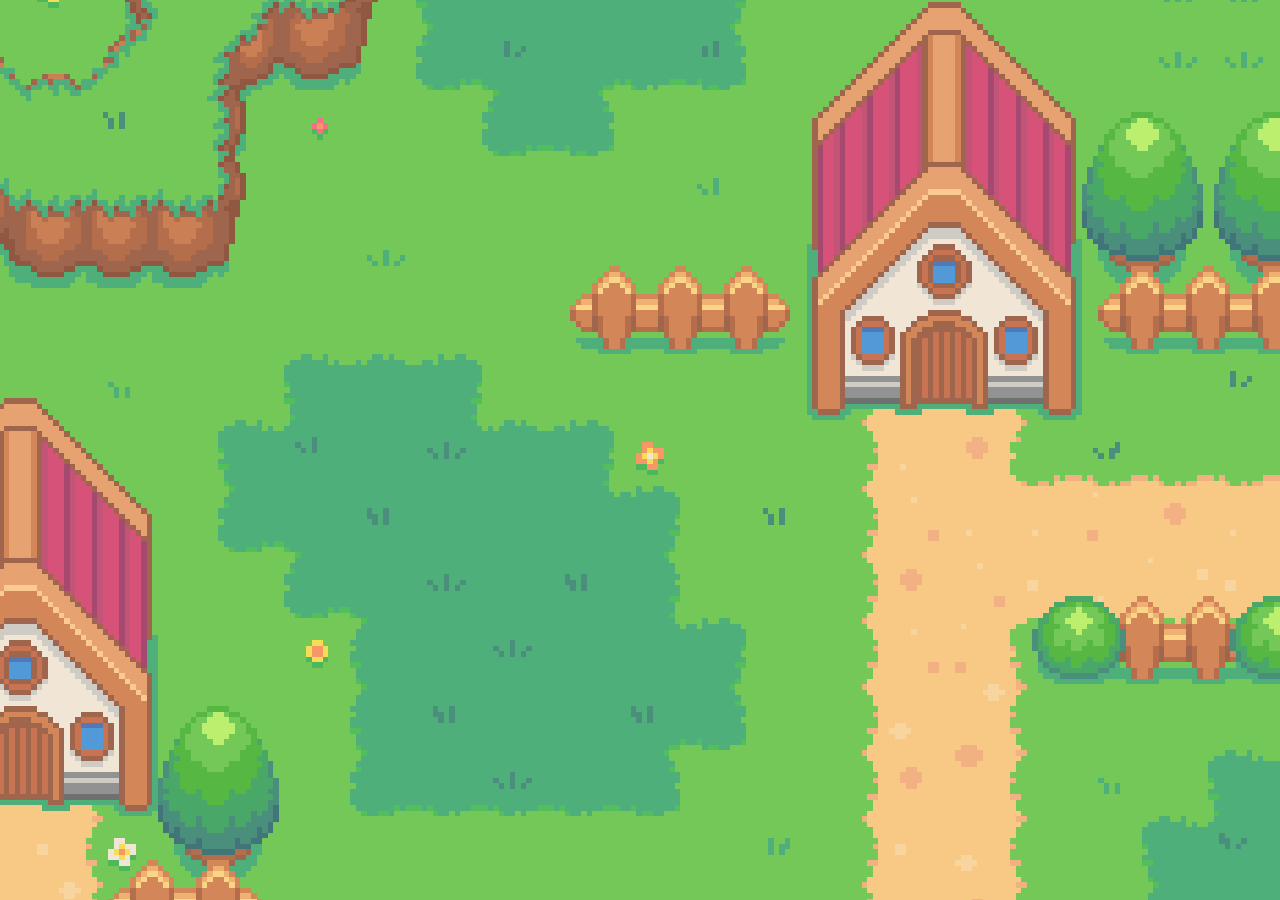
==== index.html @ 873827a4 "first commit" ====
<!DOCTYPE html>
<html lang="en">
<head>
    <meta charset="UTF-8">
    <meta http-equiv="X-UA-Compatible" content="IE=edge">
    <meta name="viewport" content="width=device-width, initial-scale=1.0">
    <link rel="stylesheet" href="./css/style.css">
    <title>Portfolio</title>
</head>
<body>
    <canvas></canvas>
    <script src="./js/index.js"></script>
</body>
</html>
---- css/style.css ----
* {
    margin: 0;
    padding: 0;
    box-sizing: border-box;
}

canvas {
    display: flex;
    justify-content: center;
    align-items: center;
}
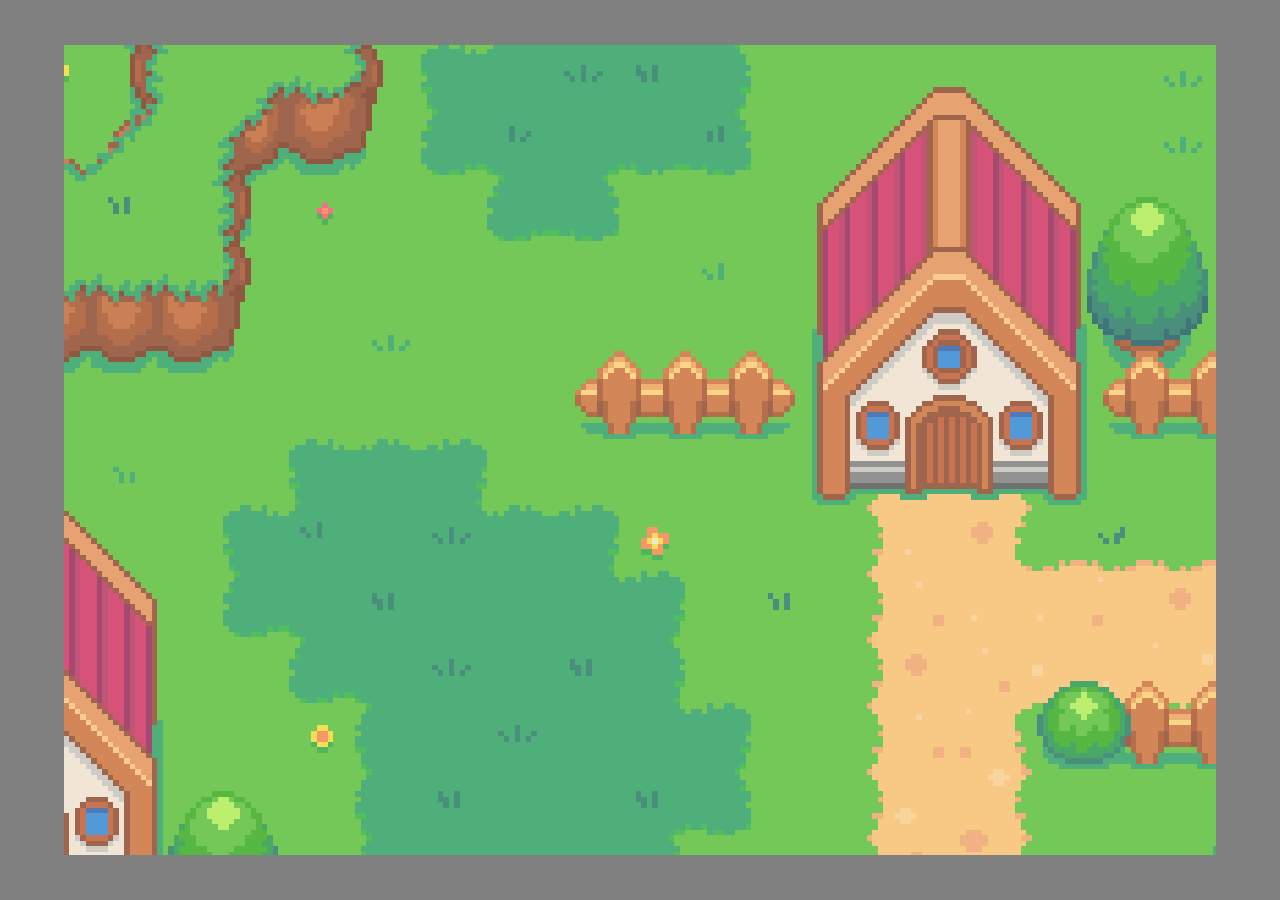
==== commit 17529870: "player, movement, audio" ====
--- a/index.html
+++ b/index.html
@@ -1,14 +1,17 @@
 <!DOCTYPE html>
 <html lang="en">
-<head>
-    <meta charset="UTF-8">
-    <meta http-equiv="X-UA-Compatible" content="IE=edge">
-    <meta name="viewport" content="width=device-width, initial-scale=1.0">
-    <link rel="stylesheet" href="./css/style.css">
+  <head>
+    <meta charset="UTF-8" />
+    <meta http-equiv="X-UA-Compatible" content="IE=edge" />
+    <meta name="viewport" content="width=device-width, initial-scale=1.0" />
+    <link rel="stylesheet" href="./css/style.css" />
     <title>Portfolio</title>
-</head>
-<body>
-    <canvas></canvas>
+  </head>
+  <body>
+    <div>
+      <audio src="./Assets/Music/field_theme_1_mp3.mp3" autoplay loop></audio>
+      <canvas></canvas>
+    </div>
     <script src="./js/index.js"></script>
-</body>
-</html>+  </body>
+</html>
--- a/css/style.css
+++ b/css/style.css
@@ -1,11 +1,18 @@
 * {
-    margin: 0;
-    padding: 0;
-    box-sizing: border-box;
+  margin: 0;
+  padding: 0;
+  box-sizing: border-box;
 }
 
-canvas {
-    display: flex;
-    justify-content: center;
-    align-items: center;
-}+body {
+  height: 100vh;
+  width: 100%;
+}
+
+div {
+  background-color: gray;
+  height: 100%;
+  display: flex;
+  justify-content: center;
+  align-items: center;
+}
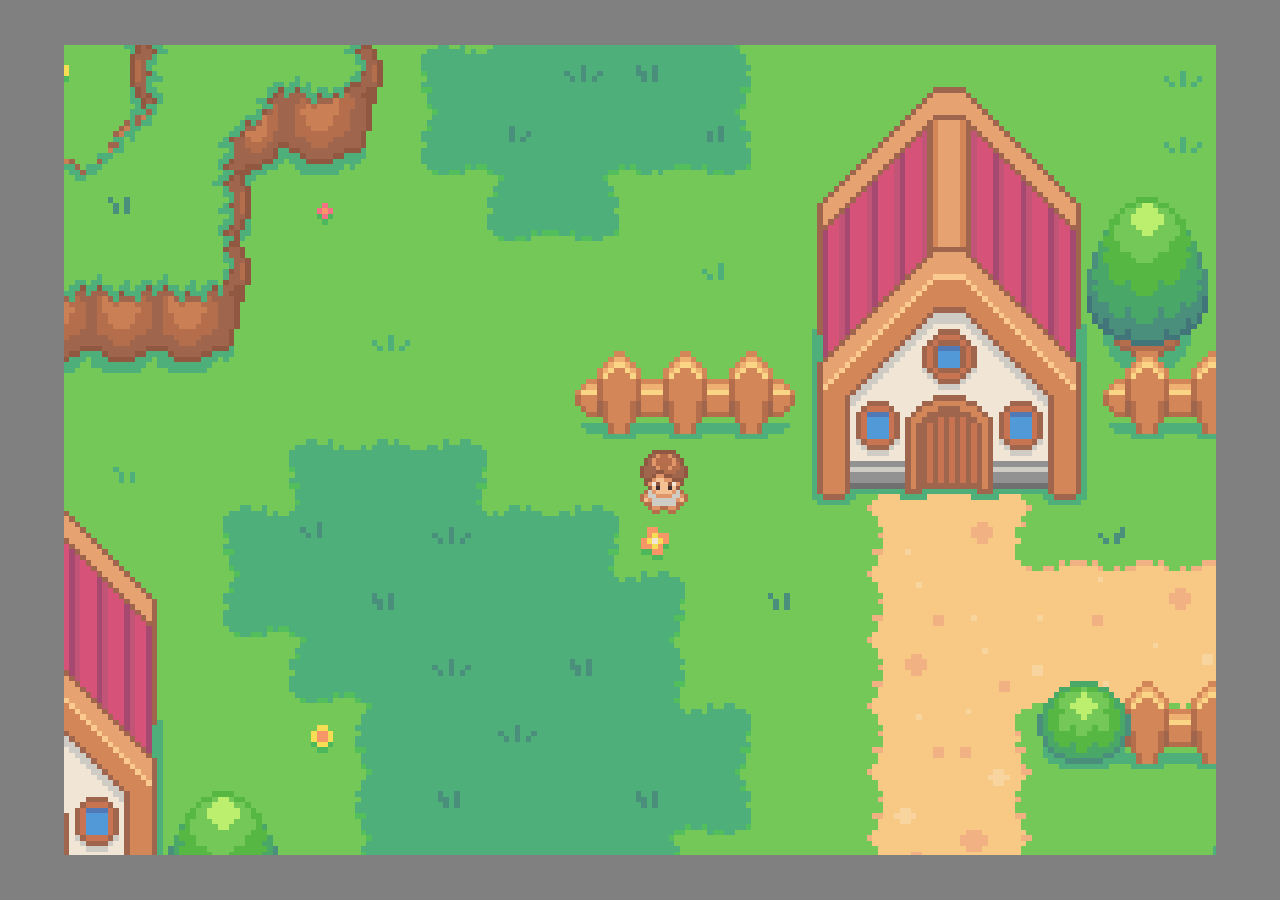
==== commit 152db764: "audio and changes to properly load the character" ====
--- a/index.html
+++ b/index.html
@@ -9,7 +9,7 @@
   </head>
   <body>
     <div>
-      <audio src="./Assets/Music/field_theme_1_mp3.mp3" autoplay loop></audio>
+      <audio src="./Assets/Music/field_theme_1_mp3.mp3" loop></audio>
       <canvas></canvas>
     </div>
     <script src="./js/index.js"></script>
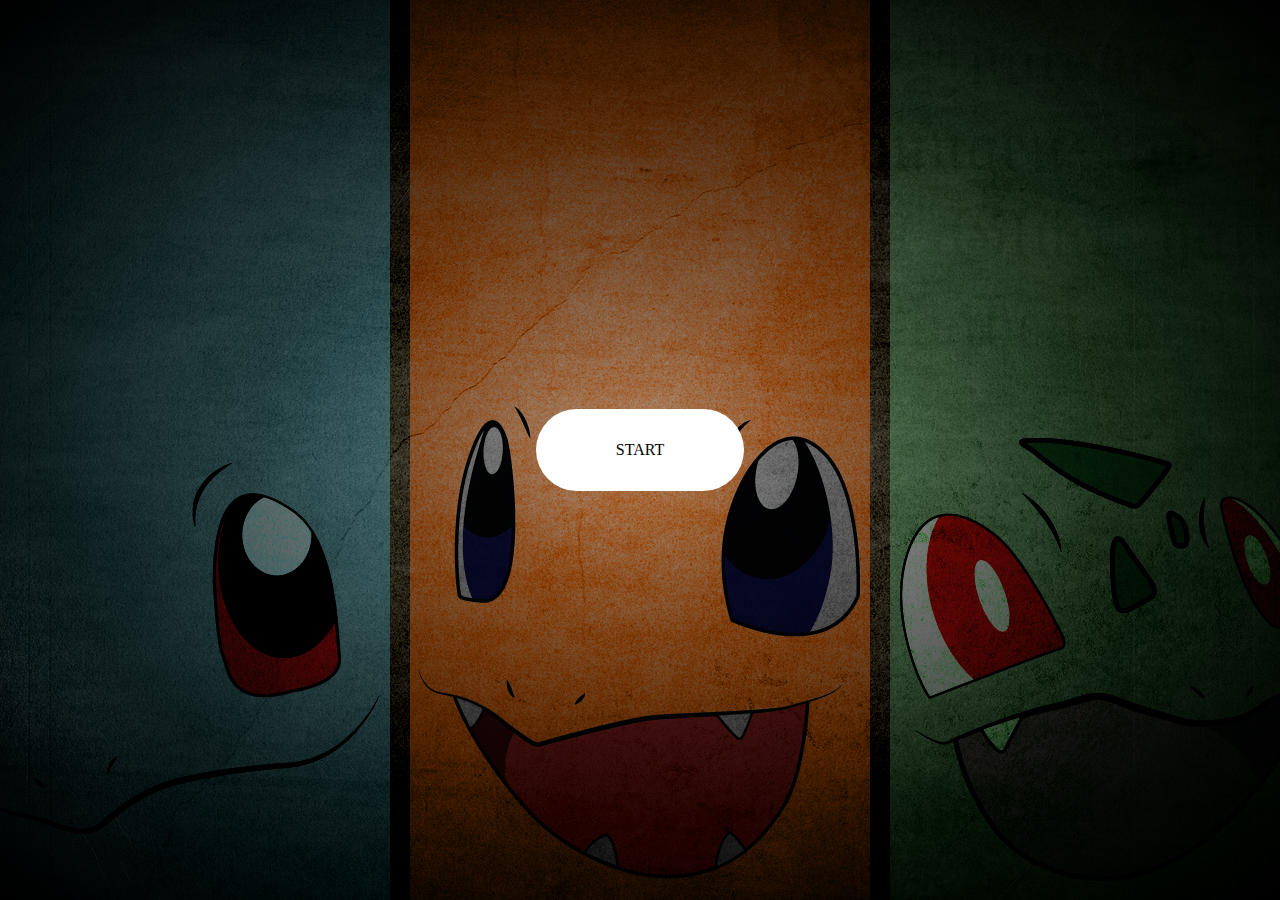
==== commit 996737cf: "homepage transition animation, preloader" ====
--- a/index.html
+++ b/index.html
@@ -8,10 +8,9 @@
     <title>Portfolio</title>
   </head>
   <body>
-    <div>
-      <audio src="./Assets/Music/field_theme_1_mp3.mp3" loop></audio>
-      <canvas></canvas>
-    </div>
-    <script src="./js/index.js"></script>
+    <main class="container">
+      <a href="" class="btn">Start</a>
+    </main>
+    <script src="/js/index.js"></script>
   </body>
 </html>
--- a/css/style.css
+++ b/css/style.css
@@ -5,14 +5,46 @@
 }
 
 body {
+  width: 100%;
   height: 100vh;
-  width: 100%;
+  background-color: #000;
 }
 
-div {
-  background-color: gray;
+.container {
+  width: 100%;
   height: 100%;
+  background-image: url(../img/pokemon_bg.jpg);
+  background-position: center;
+  background-repeat: no-repeat;
+  background-size: cover;
+  position: relative;
   display: flex;
-  justify-content: center;
-  align-items: center;
 }
+
+.container::after {
+  content: "";
+  background: radial-gradient(rgba(0, 0, 0, 0.3), #000);
+  position: absolute;
+  top: 0;
+  left: 0;
+  bottom: 0;
+  right: 0;
+  z-index: 0;
+}
+
+.btn {
+  text-decoration: none;
+  color: #000;
+  text-transform: uppercase;
+  padding: 2rem 5rem;
+  background-color: #fff;
+  border-radius: 3rem;
+  z-index: 1;
+  margin: auto;
+}
+
+.btn:hover {
+  color: #fff;
+  background-color: #000;
+  transition: 0.5s;
+}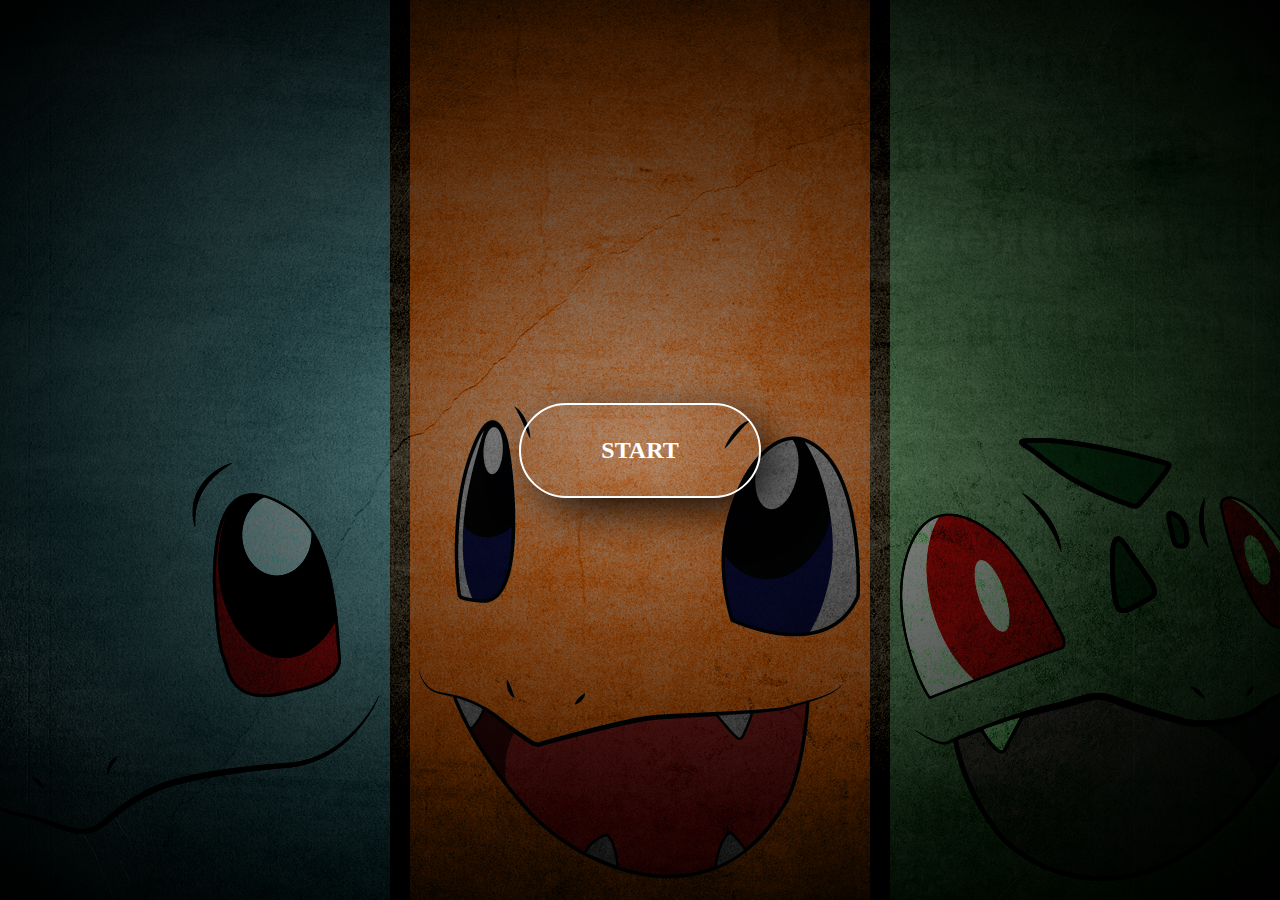
==== commit 367eb526: "file paths changes" ====
--- a/index.html
+++ b/index.html
@@ -11,6 +11,6 @@
     <main class="container">
       <a href="" class="btn">Start</a>
     </main>
-    <script src="/js/index.js"></script>
+    <script src="js/index.js"></script>
   </body>
 </html>
--- a/css/style.css
+++ b/css/style.css
@@ -34,17 +34,21 @@
 
 .btn {
   text-decoration: none;
-  color: #000;
+  color: #fff;
   text-transform: uppercase;
+  font-size: 1.5rem;
+  font-weight: bold;
   padding: 2rem 5rem;
-  background-color: #fff;
+  border: 2px solid #fff;
   border-radius: 3rem;
   z-index: 1;
   margin: auto;
+  box-shadow: 15px 15px 50px -5px rgba(0, 0, 0, 1);
+  transition: 0.2s;
 }
 
 .btn:hover {
-  color: #fff;
-  background-color: #000;
-  transition: 0.5s;
+  background: rgba(0, 0, 0, 0.5);
+  transition-timing-function: linear;
+  transform: translate(5px, 5px);
 }